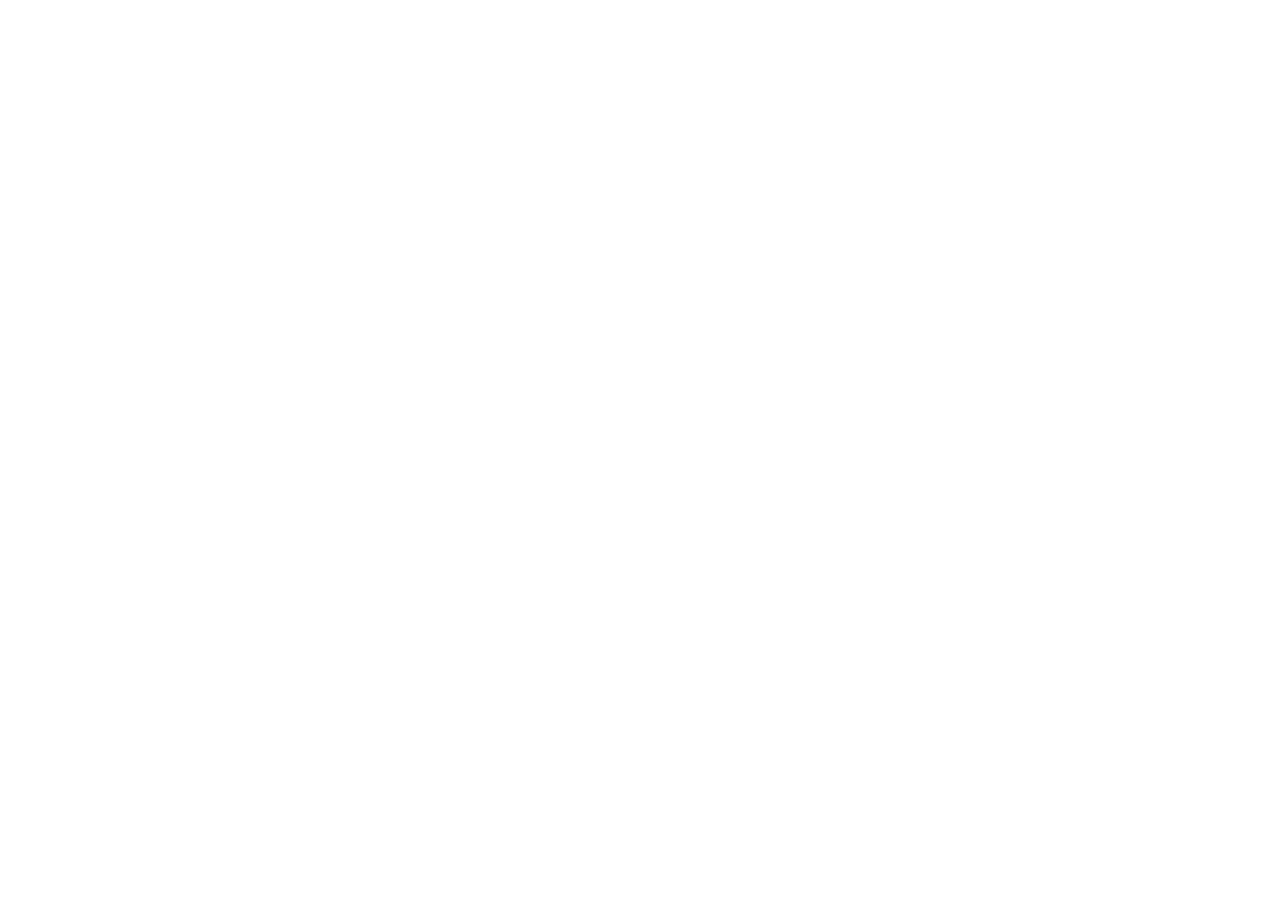
==== index.html @ 71808b5f "first commit" ====
<!DOCTYPE html>
<html lang="en">
  <head>
    <meta charset="UTF-8" />
    <meta http-equiv="X-UA-Compatible" content="IE=edge" />
    <meta name="viewport" content="width=device-width, initial-scale=1.0" />
    <title>Spin Lucky</title>
  </head>
  <body></body>
</html>
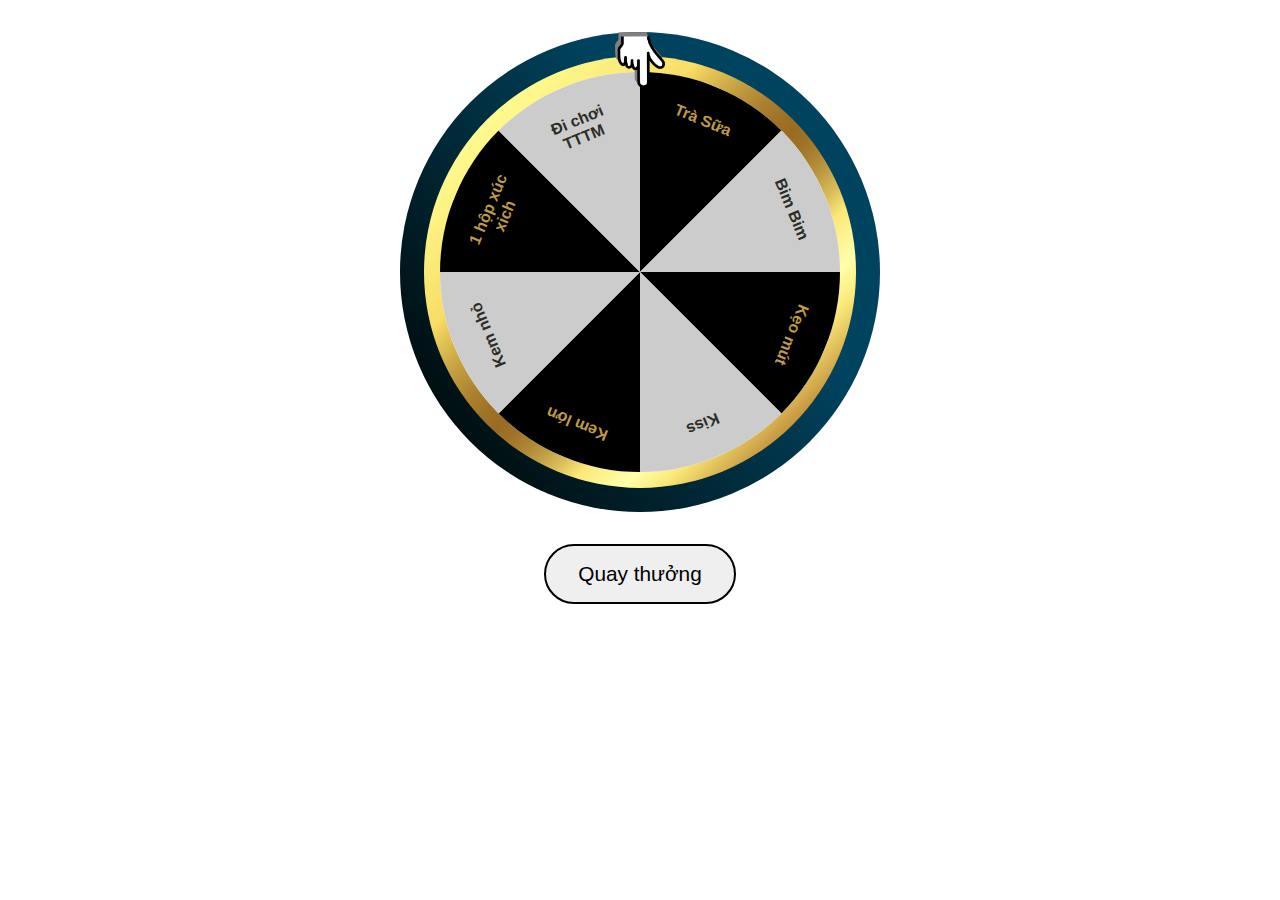
==== commit c0cba258: "Okey Love" ====
--- a/index.html
+++ b/index.html
@@ -4,7 +4,23 @@
     <meta charset="UTF-8" />
     <meta http-equiv="X-UA-Compatible" content="IE=edge" />
     <meta name="viewport" content="width=device-width, initial-scale=1.0" />
+    <link rel="stylesheet" href="/style.css" />
     <title>Spin Lucky</title>
   </head>
-  <body></body>
+  <body>
+    <main>
+      <div class="main-wheel">
+        <div class="icon-arrow">
+          <img src="./icon.png" alt="arrow" />
+        </div>
+        <ul class="wheel"></ul>
+      </div>
+      <div>
+        <button class="btn-start">Quay thưởng</button>
+      </div>
+      <h1 class="msg"></h1>
+    </main>
+  </body>
+
+  <script src="/main.js"></script>
 </html>
--- a/style.css
+++ b/style.css
@@ -0,0 +1,141 @@
+:root {
+  --border-color-1: linear-gradient(
+    135deg,
+    #fffb90 14.32%,
+    #fbea78 25.04%,
+    #f8dc65 32.44%,
+    #e6c758 34.8%,
+    #c5a041 39.83%,
+    #ad8330 44.46%,
+    #9e7226 48.48%,
+    #996c22 51.45%,
+    #9d7126 53.71%,
+    #aa8131 56.55%,
+    #be9b42 59.7%,
+    #dabe5b 63.05%,
+    #fbe878 66.32%,
+    #ffffaa 72.82%,
+    #fbe878 77.44%,
+    #a4631b 90.06%
+  );
+  --border-color-2: linear-gradient(233.36deg, #00435e 35.38%, #000604 94.78%);
+  --size: 400px;
+}
+
+* {
+  padding: 0;
+  margin: 0;
+  box-sizing: border-box;
+}
+
+html,
+body {
+  height: 100%;
+  font-size: 16px;
+}
+
+img {
+  width: 100%;
+  height: 100%;
+  object-fit: cover;
+}
+
+main {
+  padding: 2rem;
+  display: flex;
+  align-items: center;
+  flex-direction: column;
+}
+
+.main-wheel {
+  position: relative;
+  width: calc(var(--size) * 1.2);
+  height: calc(var(--size) * 1.2);
+  border-radius: 50%;
+  background-image: var(--border-color-2);
+  display: flex;
+  justify-content: center;
+  align-items: center;
+}
+
+.main-wheel::after {
+  content: "";
+  position: absolute;
+  width: calc(var(--size) * 1.08);
+  height: calc(var(--size) * 1.08);
+  border-radius: 50%;
+  background-image: var(--border-color-1);
+}
+
+.icon-arrow {
+  position: absolute;
+  width: 50px;
+  top: 0;
+  left: 50%;
+  z-index: 3;
+  transform: translateX(-50%);
+  background-color: transparent;
+}
+.wheel {
+  list-style: none;
+  overflow: hidden;
+  position: relative;
+  z-index: 1;
+  width: var(--size);
+  height: var(--size);
+  border-radius: 50%;
+  background-color: #fff;
+  transition: cubic-bezier(0.075, 0.82, 0.165, 1) 7s;
+}
+
+.btn-start {
+  padding: 1rem 2rem;
+  margin-top: 2rem;
+  border: 2px solid #000;
+  font-size: 1.3rem;
+  border-radius: 3rem;
+}
+
+.btn-start:hover {
+  cursor: pointer;
+  opacity: 0.7;
+}
+
+li {
+  overflow: hidden;
+  position: absolute;
+  top: 0;
+  right: 0;
+  width: 50%;
+  height: 50%;
+  transform-origin: 0% 100%;
+  color: #000;
+}
+
+.text-item {
+  display: block;
+  position: absolute;
+  left: -100%;
+  height: 200%;
+  width: 200%;
+  text-align: center;
+  padding-top: 1.7rem;
+  color: rgb(43, 44, 38);
+  background-color: #ccc;
+}
+
+.text-item.even {
+  color: #be9b42;
+  background-color: #000;
+}
+
+.text-item > b {
+  font-family: Arial, Helvetica, sans-serif;
+  display: inline-block;
+  word-break: break-word;
+  max-width: 20%;
+}
+
+.msg {
+  margin-top: 2rem;
+}
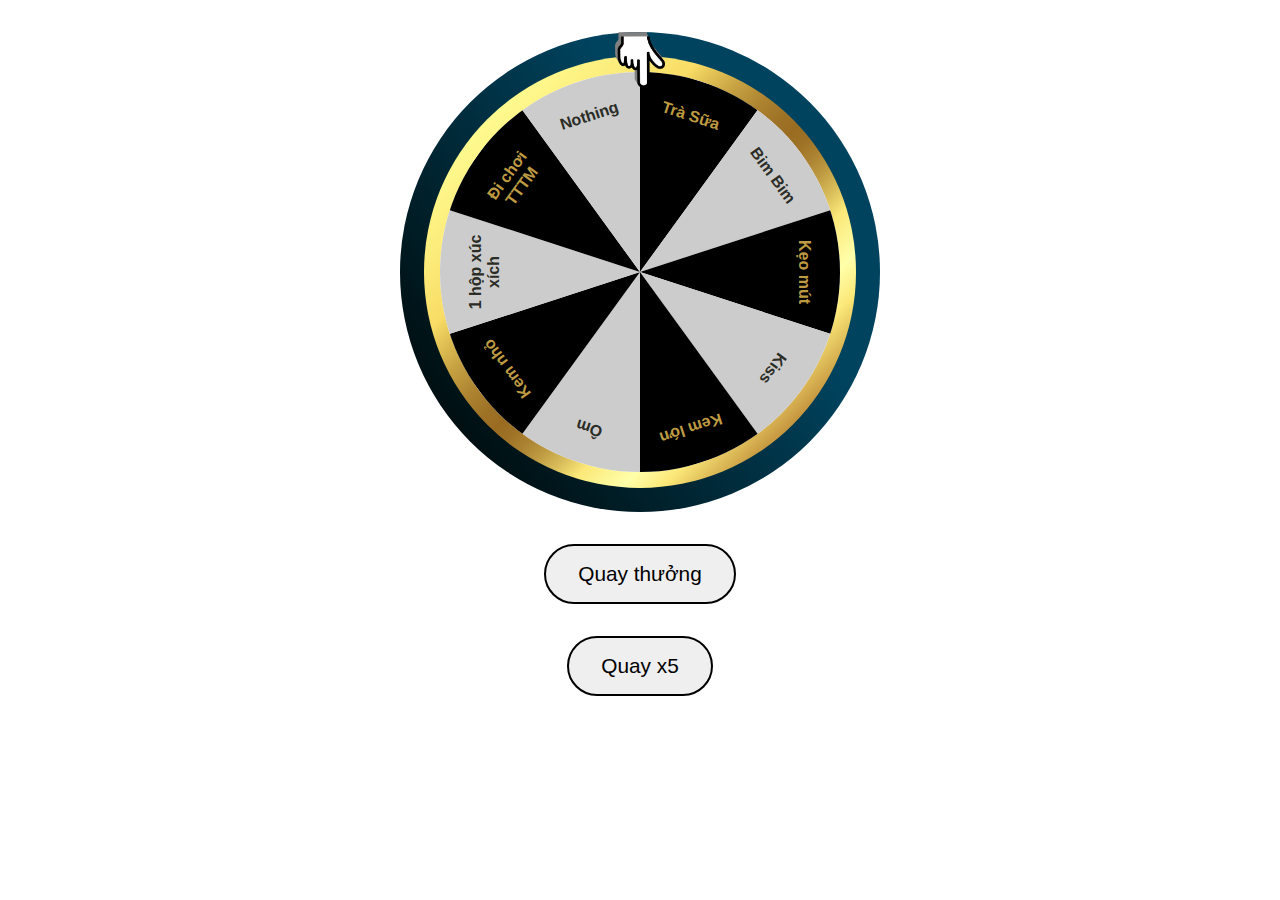
==== commit 5ae2c5a2: "done" ====
--- a/index.html
+++ b/index.html
@@ -18,8 +18,16 @@
       <div>
         <button class="btn-start">Quay thưởng</button>
       </div>
+
+      <div>
+        <button class="btn-start-x5">Quay x5</button>
+      </div>
       <h1 class="msg"></h1>
     </main>
+
+    <h3 class="">
+      <ul class="listGift"></ul>
+    </h3>
   </body>
 
   <script src="/main.js"></script>
--- a/style.css
+++ b/style.css
@@ -88,7 +88,8 @@
   transition: cubic-bezier(0.075, 0.82, 0.165, 1) 7s;
 }
 
-.btn-start {
+.btn-start,
+.btn-start-x5 {
   padding: 1rem 2rem;
   margin-top: 2rem;
   border: 2px solid #000;
@@ -96,7 +97,8 @@
   border-radius: 3rem;
 }
 
-.btn-start:hover {
+.btn-start:hover,
+.btn-start-x5:hover {
   cursor: pointer;
   opacity: 0.7;
 }
@@ -139,3 +141,7 @@
 .msg {
   margin-top: 2rem;
 }
+
+.listGift {
+  font-size: 28px;
+}
